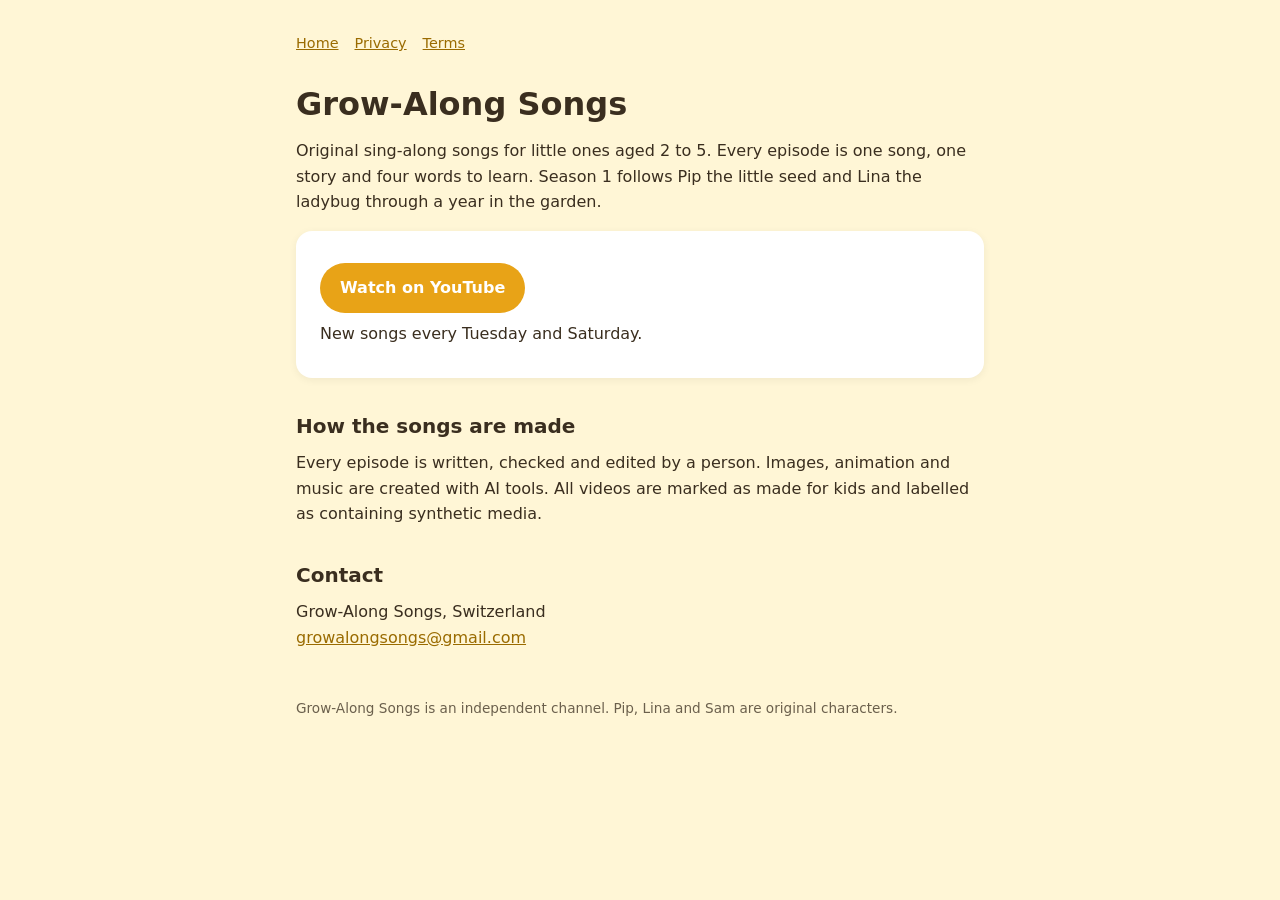
==== index.html @ f4e84e5a "Grow-Along Songs: homepage, privacy policy, terms Co-Authored-By: Claude Opus 5 (1M context) <norepl" ====
<!doctype html>
<html lang="en">
<head>
<meta charset="utf-8">
<meta name="viewport" content="width=device-width,initial-scale=1">
<title>Grow-Along Songs</title>
<meta name="description" content="Original sing-along songs for ages 2 to 5. One garden, two friends, four words per song.">
<link rel="stylesheet" href="style.css">
</head>
<body>
<main>
<nav><a href="index.html">Home</a><a href="privacy.html">Privacy</a><a href="terms.html">Terms</a></nav>
<h1>Grow-Along Songs</h1>
<p>Original sing-along songs for little ones aged 2 to 5. Every episode is one song, one story and four words to learn. Season 1 follows Pip the little seed and Lina the ladybug through a year in the garden.</p>
<div class="card">
<p><a class="btn" href="https://www.youtube.com/@growalongsongs">Watch on YouTube</a></p>
<p>New songs every Tuesday and Saturday.</p>
</div>
<h2>How the songs are made</h2>
<p>Every episode is written, checked and edited by a person. Images, animation and music are created with AI tools. All videos are marked as made for kids and labelled as containing synthetic media.</p>
<h2>Contact</h2>
<p>Grow-Along Songs, Switzerland<br><a href="mailto:growalongsongs@gmail.com">growalongsongs@gmail.com</a></p>
<footer>Grow-Along Songs is an independent channel. Pip, Lina and Sam are original characters.</footer>
</main>
</body>
</html>
---- style.css ----
:root{--bg:#FFF6D6;--fg:#3A2E1F;--accent:#E8A317;--card:#FFFFFF}
*{box-sizing:border-box}body{margin:0;font-family:system-ui,-apple-system,"Segoe UI",Roboto,sans-serif;background:var(--bg);color:var(--fg);line-height:1.6}
main{max-width:720px;margin:0 auto;padding:32px 16px 64px}
h1{font-size:2rem;margin:0 0 8px}h2{font-size:1.25rem;margin:32px 0 8px}
p{margin:8px 0}a{color:#9A6B00}
.card{background:var(--card);border-radius:16px;padding:24px;margin:16px 0;box-shadow:0 2px 8px rgba(0,0,0,.06)}
.btn{display:inline-block;background:var(--accent);color:#fff;padding:12px 20px;border-radius:999px;text-decoration:none;font-weight:600}
nav{font-size:.9rem;margin-bottom:24px}nav a{margin-right:16px}
footer{font-size:.85rem;opacity:.75;margin-top:48px}
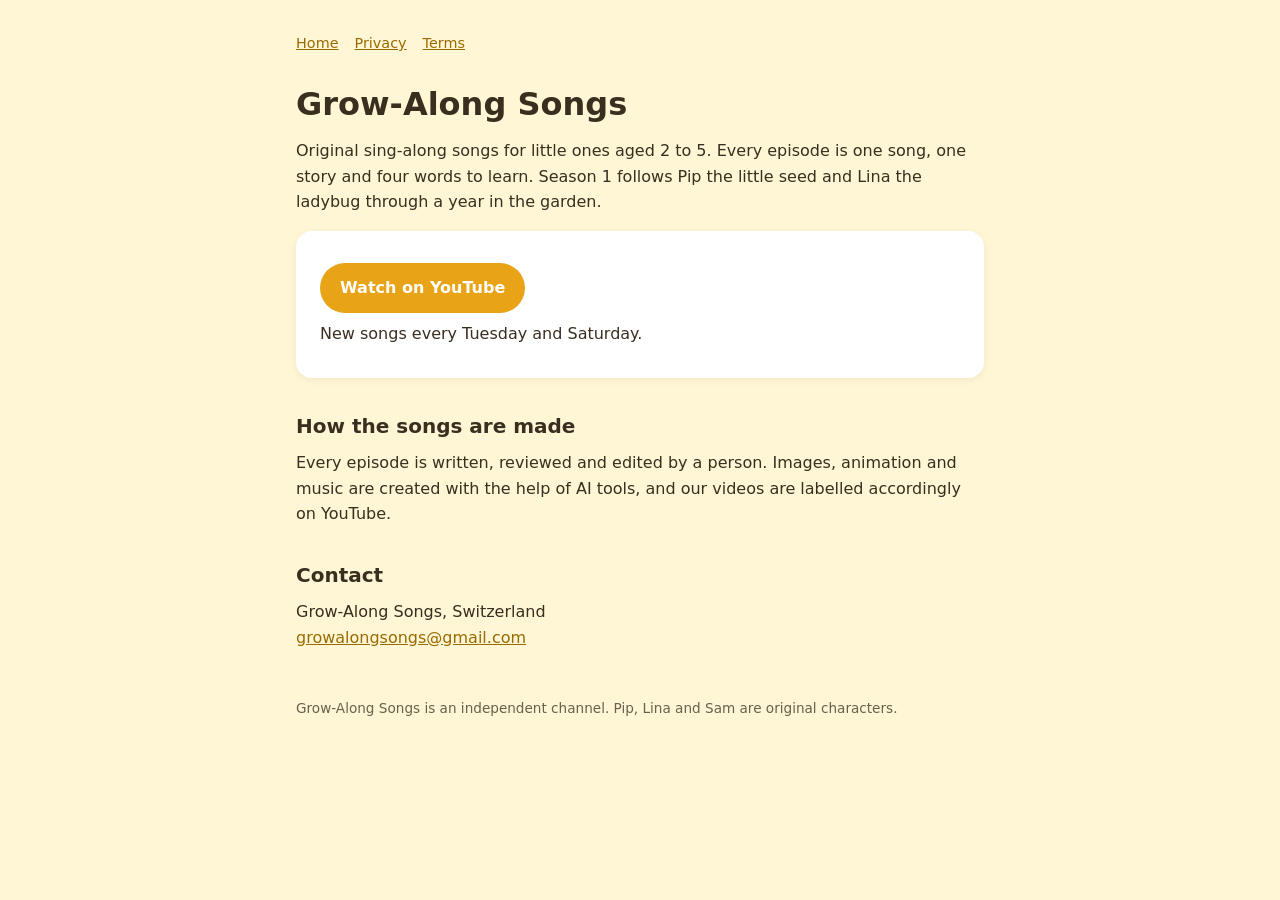
==== commit 410a2759: "Privacy and terms: remove operational details, add Limited Use statement Co-Authored-By: Claude Opus" ====
--- a/index.html
+++ b/index.html
@@ -17,7 +17,7 @@
 <p>New songs every Tuesday and Saturday.</p>
 </div>
 <h2>How the songs are made</h2>
-<p>Every episode is written, checked and edited by a person. Images, animation and music are created with AI tools. All videos are marked as made for kids and labelled as containing synthetic media.</p>
+<p>Every episode is written, reviewed and edited by a person. Images, animation and music are created with the help of AI tools, and our videos are labelled accordingly on YouTube.</p>
 <h2>Contact</h2>
 <p>Grow-Along Songs, Switzerland<br><a href="mailto:growalongsongs@gmail.com">growalongsongs@gmail.com</a></p>
 <footer>Grow-Along Songs is an independent channel. Pip, Lina and Sam are original characters.</footer>
